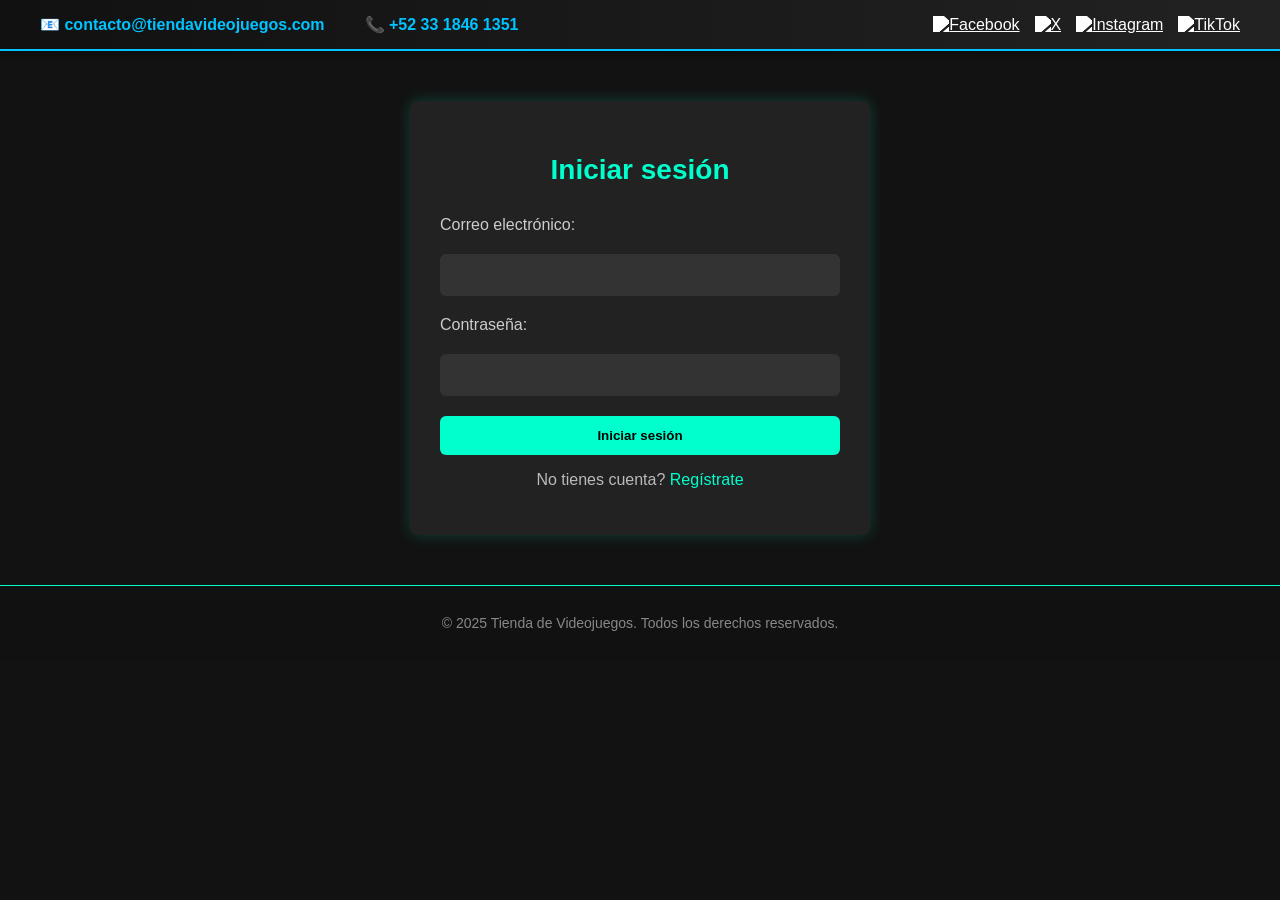
==== html/login.html @ 7f6e8b99 "se agrego html de inicio de sesion y registrar usuario se agrego html de inicio de sesion y registra" ====
<!DOCTYPE html>
<html lang="es">
<head>
  <meta charset="UTF-8">
  <meta name="viewport" content="width=device-width, initial-scale=1.0">
  <title>Iniciar sesión</title>
  <link rel="stylesheet" href="../css/logins.css">
</head>
<body>
  <header class="main-header">
    <div class="contact-info">
        <span>📧 <a href="mailto:contacto@tiendavideojuegos.com">contacto@tiendavideojuegos.com</a></span>
        <span>📞 <a href="tel:+123456789">+52 33 1846 1351</a></span>
    </div>
    <div class="social-media">
        <a href="https://facebook.com" target="_blank">
            <img src="https://upload.wikimedia.org/wikipedia/commons/5/51/Facebook_f_logo_%282019%29.svg" alt="Facebook" class="social-icon">
        </a>
        <a href="https://twitter.com" target="_blank">
            <img src="https://cdn-icons-png.flaticon.com/512/5968/5968958.png" alt="X" class="social-icon">
        </a>
        <a href="https://instagram.com" target="_blank">
            <img src="https://upload.wikimedia.org/wikipedia/commons/a/a5/Instagram_icon.png" alt="Instagram" class="social-icon">
        </a>
        <a href="https://www.tiktok.com" target="_blank">
            <img src="https://cdn-icons-png.flaticon.com/512/3046/3046122.png" alt="TikTok" class="social-icon">
        </a>
    </div>
  </header>

  <div class="login-container">
    <h2>Iniciar sesión</h2>
    <form action="#" method="POST" class="login-form">
      <label for="email">Correo electrónico:</label>
      <input type="email" id="email" name="email" required>

      <label for="password">Contraseña:</label>
      <input type="password" id="password" name="password" required>

      <button type="submit">Iniciar sesión</button>
    </form>

    <p>No tienes cuenta? <a href="#">Regístrate</a></p>
  </div>

  <footer>
    <p>&copy; 2025 Tienda de Videojuegos. Todos los derechos reservados.</p>
  </footer>
</body>
</html>
---- css/logins.css ----
/* General */
body {
    font-family: 'Poppins', sans-serif;
    margin: 0;
    padding: 0;
    background-color: #121212;
    color: #e0e0e0;
  }
  
  /* Header */
  header.main-header {
    background: linear-gradient(90deg, #111, #222);
    color: #e0e0e0;
    display: flex;
    justify-content: space-between;
    align-items: center;
    padding: 15px 40px;
    flex-wrap: wrap;
    box-shadow: 0 4px 6px rgba(0,0,0,0.3);
    border-bottom: 2px solid #00c3ff;
  }
  
  header .contact-info {
    display: flex;
    gap: 20px;
    font-size: 16px;
  }
  
  header .contact-info span {
    margin-right: 20px;
    font-weight: 500;
  }
  
  header .contact-info a {
    color: #00c3ff;
    text-decoration: none;
    font-weight: 600;
  }
  
  header .contact-info a:hover {
    text-decoration: underline;
    color: #00eaff;
  }
  
  header .social-media {
    display: flex;
    gap: 15px;
  }
  
  header .social-media a {
    display: block;
  }
  
  header .social-media img {
    width: 32px;
    height: 32px;
    transition: transform 0.3s ease;
    filter: brightness(0) invert(1);
  }
  
  header .social-media img:hover {
    transform: scale(1.3);
    filter: drop-shadow(0 0 8px #00c3ff);
  }
  
  /* Login Section */
  .login-container {
    max-width: 400px;
    margin: 50px auto;
    padding: 30px;
    background-color: #222;
    border-radius: 8px;
    box-shadow: 0 0 15px rgba(0, 255, 204, 0.2);
  }
  
  .login-container h2 {
    text-align: center;
    color: #00ffcc;
    font-size: 28px;
    margin-bottom: 30px;
  }
  
  .login-form {
    display: flex;
    flex-direction: column;
    gap: 20px;
  }
  
  .login-form label {
    font-size: 16px;
    color: #ccc;
  }
  
  .login-form input {
    padding: 12px;
    background-color: #333;
    border: none;
    border-radius: 6px;
    color: white;
    font-size: 16px;
  }
  
  .login-form button {
    padding: 12px;
    background-color: #00ffcc;
    border: none;
    border-radius: 6px;
    color: #000;
    cursor: pointer;
    font-weight: bold;
    transition: background-color 0.3s;
  }
  
  .login-form button:hover {
    background-color: #00e6b8;
  }
  
  .login-container p {
    text-align: center;
    color: #bbb;
  }
  
  .login-container a {
    color: #00ffcc;
    text-decoration: none;
  }
  
  .login-container a:hover {
    color: #00e6b8;
  }
  
  /* Footer */
  footer {
    background-color: #111;
    padding: 15px 0;
    text-align: center;
    color: #888;
    font-size: 14px;
    border-top: 1px solid #00ffcc;
    margin-top: 40px;
  }
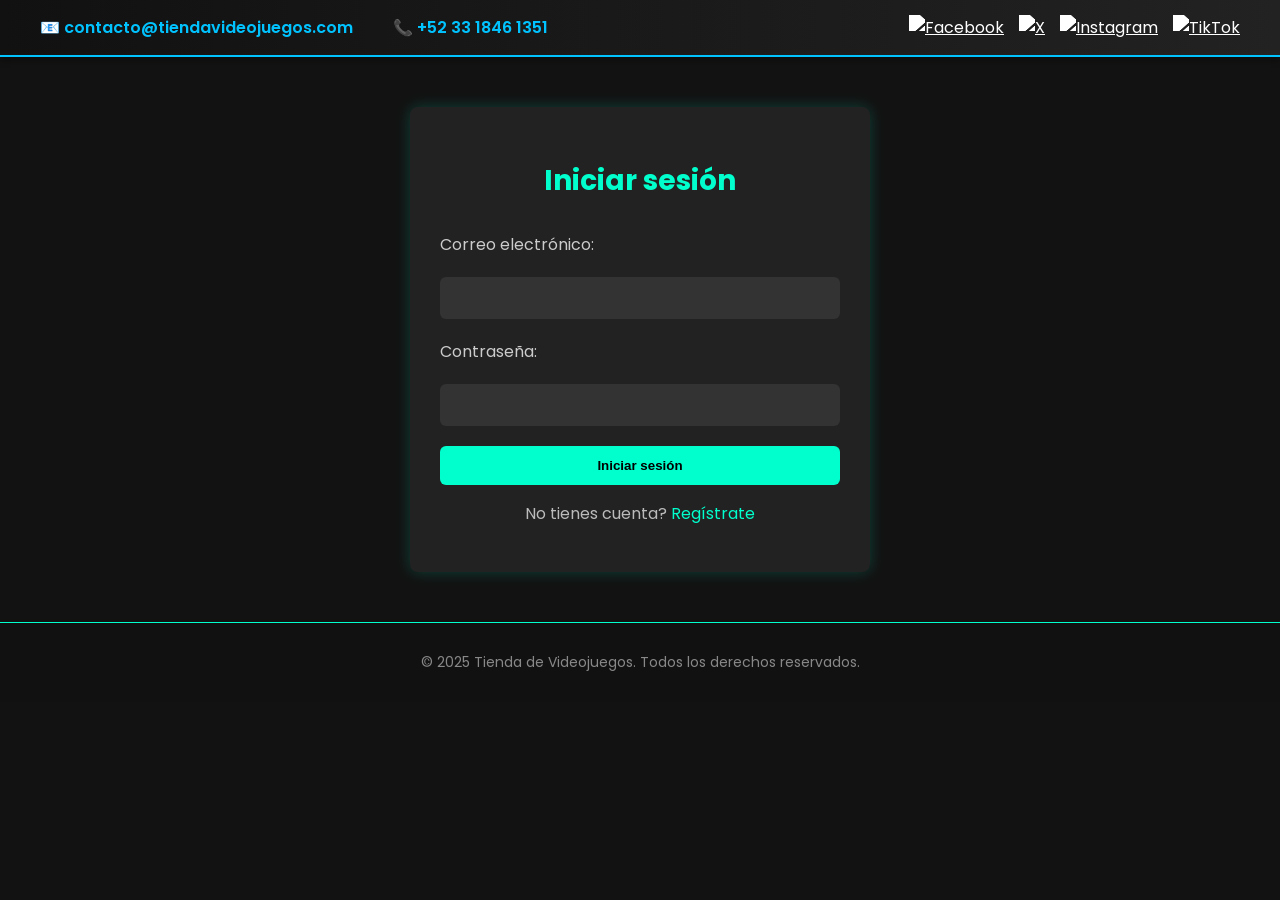
==== commit 5831309b: "cambios de reseñas reseña de juegos y mensajes de alerta" ====
--- a/html/login.html
+++ b/html/login.html
@@ -5,6 +5,9 @@
   <meta name="viewport" content="width=device-width, initial-scale=1.0">
   <title>Iniciar sesión</title>
   <link rel="stylesheet" href="../css/logins.css">
+  <link href="https://fonts.googleapis.com/css2?family=Poppins:wght@400;600&display=swap" rel="stylesheet">
+  <link href="https://fonts.googleapis.com/css2?family=VT323&display=swap" rel="stylesheet">
+  <script src="../js/login.js" defer></script>
 </head>
 <body>
   <header class="main-header">
@@ -13,24 +16,16 @@
         <span>📞 <a href="tel:+123456789">+52 33 1846 1351</a></span>
     </div>
     <div class="social-media">
-        <a href="https://facebook.com" target="_blank">
-            <img src="https://upload.wikimedia.org/wikipedia/commons/5/51/Facebook_f_logo_%282019%29.svg" alt="Facebook" class="social-icon">
-        </a>
-        <a href="https://twitter.com" target="_blank">
-            <img src="https://cdn-icons-png.flaticon.com/512/5968/5968958.png" alt="X" class="social-icon">
-        </a>
-        <a href="https://instagram.com" target="_blank">
-            <img src="https://upload.wikimedia.org/wikipedia/commons/a/a5/Instagram_icon.png" alt="Instagram" class="social-icon">
-        </a>
-        <a href="https://www.tiktok.com" target="_blank">
-            <img src="https://cdn-icons-png.flaticon.com/512/3046/3046122.png" alt="TikTok" class="social-icon">
-        </a>
+        <a href="#"><img src="https://upload.wikimedia.org/wikipedia/commons/5/51/Facebook_f_logo_%282019%29.svg" alt="Facebook" class="social-icon"></a>
+        <a href="#"><img src="https://cdn-icons-png.flaticon.com/512/5968/5968958.png" alt="X" class="social-icon"></a>
+        <a href="#"><img src="https://upload.wikimedia.org/wikipedia/commons/a/a5/Instagram_icon.png" alt="Instagram" class="social-icon"></a>
+        <a href="#"><img src="https://cdn-icons-png.flaticon.com/512/3046/3046122.png" alt="TikTok" class="social-icon"></a>
     </div>
-  </header>
+</header>
 
   <div class="login-container">
     <h2>Iniciar sesión</h2>
-    <form action="#" method="POST" class="login-form">
+    <form id="login-form" class="login-form">
       <label for="email">Correo electrónico:</label>
       <input type="email" id="email" name="email" required>
 
@@ -40,11 +35,9 @@
       <button type="submit">Iniciar sesión</button>
     </form>
 
-    <p>No tienes cuenta? <a href="#">Regístrate</a></p>
+    <p>No tienes cuenta? <a href="./registro.html">Regístrate</a></p>
   </div>
 
   <footer>
     <p>&copy; 2025 Tienda de Videojuegos. Todos los derechos reservados.</p>
-  </footer>
-</body>
-</html>
+  </footer>
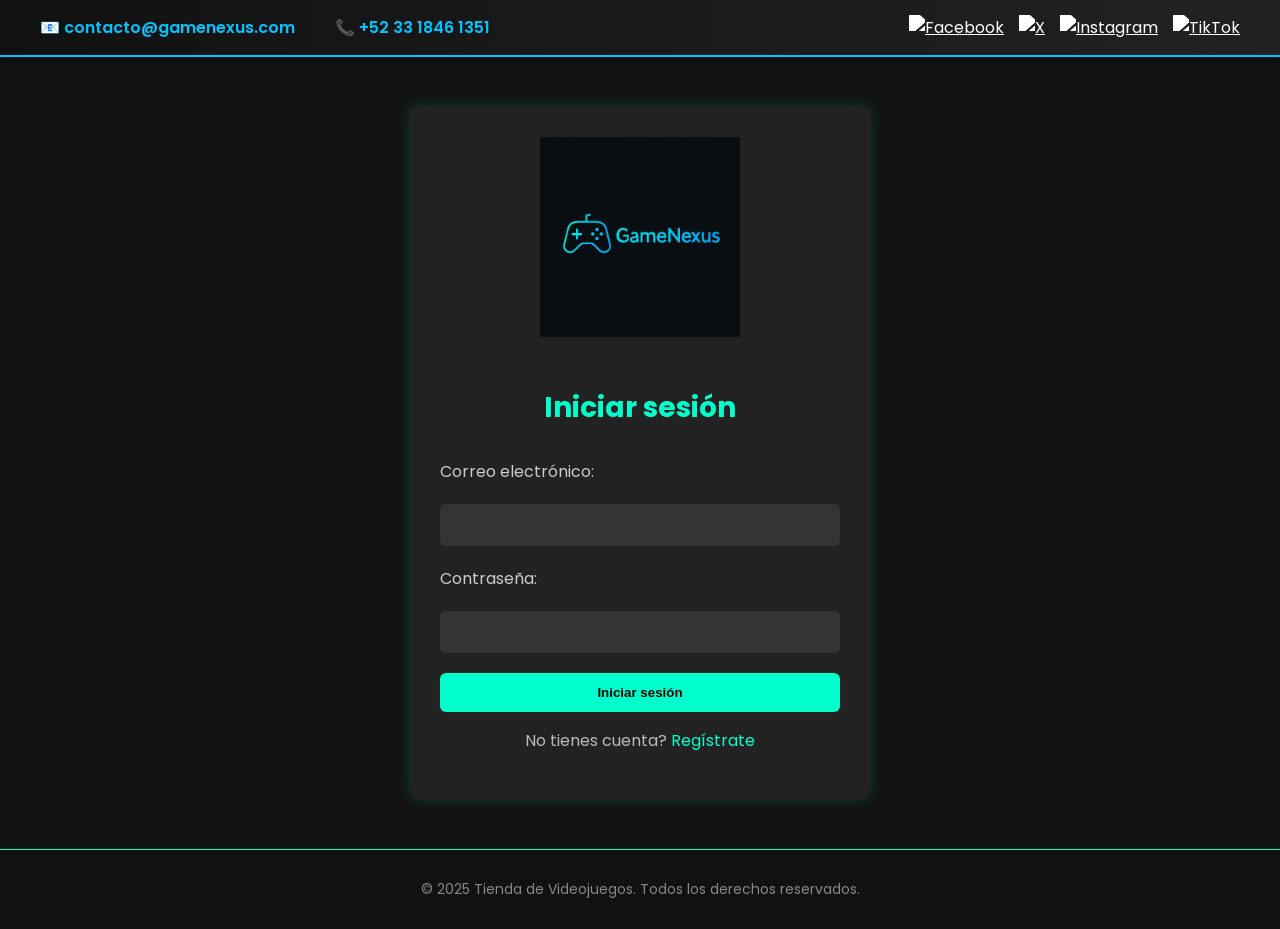
==== commit 84b362d5: "actualizado" ====
--- a/html/login.html
+++ b/html/login.html
@@ -1,43 +1,46 @@
 <!DOCTYPE html>
 <html lang="es">
 <head>
-  <meta charset="UTF-8">
-  <meta name="viewport" content="width=device-width, initial-scale=1.0">
+  <meta charset="UTF-8" />
+  <meta name="viewport" content="width=device-width, initial-scale=1" />
   <title>Iniciar sesión</title>
-  <link rel="stylesheet" href="../css/logins.css">
-  <link href="https://fonts.googleapis.com/css2?family=Poppins:wght@400;600&display=swap" rel="stylesheet">
-  <link href="https://fonts.googleapis.com/css2?family=VT323&display=swap" rel="stylesheet">
+  <link rel="stylesheet" href="../css/logins.css" />
+  <link href="https://fonts.googleapis.com/css2?family=Poppins:wght@400;600&display=swap" rel="stylesheet" />
+  <link href="https://fonts.googleapis.com/css2?family=VT323&display=swap" rel="stylesheet" />
   <script src="../js/login.js" defer></script>
 </head>
 <body>
   <header class="main-header">
     <div class="contact-info">
-        <span>📧 <a href="mailto:contacto@tiendavideojuegos.com">contacto@tiendavideojuegos.com</a></span>
+        <span>📧 <a href="mailto:contacto@gamenexus.com">contacto@gamenexus.com</a></span>
         <span>📞 <a href="tel:+123456789">+52 33 1846 1351</a></span>
     </div>
     <div class="social-media">
-        <a href="#"><img src="https://upload.wikimedia.org/wikipedia/commons/5/51/Facebook_f_logo_%282019%29.svg" alt="Facebook" class="social-icon"></a>
-        <a href="#"><img src="https://cdn-icons-png.flaticon.com/512/5968/5968958.png" alt="X" class="social-icon"></a>
-        <a href="#"><img src="https://upload.wikimedia.org/wikipedia/commons/a/a5/Instagram_icon.png" alt="Instagram" class="social-icon"></a>
-        <a href="#"><img src="https://cdn-icons-png.flaticon.com/512/3046/3046122.png" alt="TikTok" class="social-icon"></a>
+        <a href="#"><img src="https://upload.wikimedia.org/wikipedia/commons/5/51/Facebook_f_logo_%282019%29.svg" alt="Facebook" class="social-icon" /></a>
+        <a href="#"><img src="https://cdn-icons-png.flaticon.com/512/5968/5968958.png" alt="X" class="social-icon" /></a>
+        <a href="#"><img src="https://upload.wikimedia.org/wikipedia/commons/a/a5/Instagram_icon.png" alt="Instagram" class="social-icon" /></a>
+        <a href="#"><img src="https://cdn-icons-png.flaticon.com/512/3046/3046122.png" alt="TikTok" class="social-icon" /></a>
     </div>
-</header>
+  </header>
 
   <div class="login-container">
+    <img src="/img/logo.png" alt="Logo de GameNexus" class="login-logo">
     <h2>Iniciar sesión</h2>
     <form id="login-form" class="login-form">
       <label for="email">Correo electrónico:</label>
-      <input type="email" id="email" name="email" required>
+      <input type="email" id="email" name="email" required />
 
       <label for="password">Contraseña:</label>
-      <input type="password" id="password" name="password" required>
+      <input type="password" id="password" name="password" required />
 
       <button type="submit">Iniciar sesión</button>
     </form>
 
-    <p>No tienes cuenta? <a href="./registro.html">Regístrate</a></p>
+    <p>No tienes cuenta? <a href="registro.html">Regístrate</a></p>
   </div>
 
   <footer>
     <p>&copy; 2025 Tienda de Videojuegos. Todos los derechos reservados.</p>
-  </footer>+  </footer>
+</body>
+</html>
--- a/css/logins.css
+++ b/css/logins.css
@@ -129,6 +129,14 @@
     color: #00e6b8;
   }
   
+    /* Nuevo estilo para el logo de login */
+  .login-logo {
+    display: block; /* Para que ocupe su propia línea y los márgenes automáticos funcionen */
+    width: 200px; /* Ajusta el ancho según lo necesites */
+    height: auto; /* Mantiene la proporción original de la imagen */
+    margin: 0 auto 50px auto; /* Centra horizontalmente y añade un margen inferior */
+  }
+  
   /* Footer */
   footer {
     background-color: #111;
@@ -139,4 +147,4 @@
     border-top: 1px solid #00ffcc;
     margin-top: 40px;
   }
-  +
